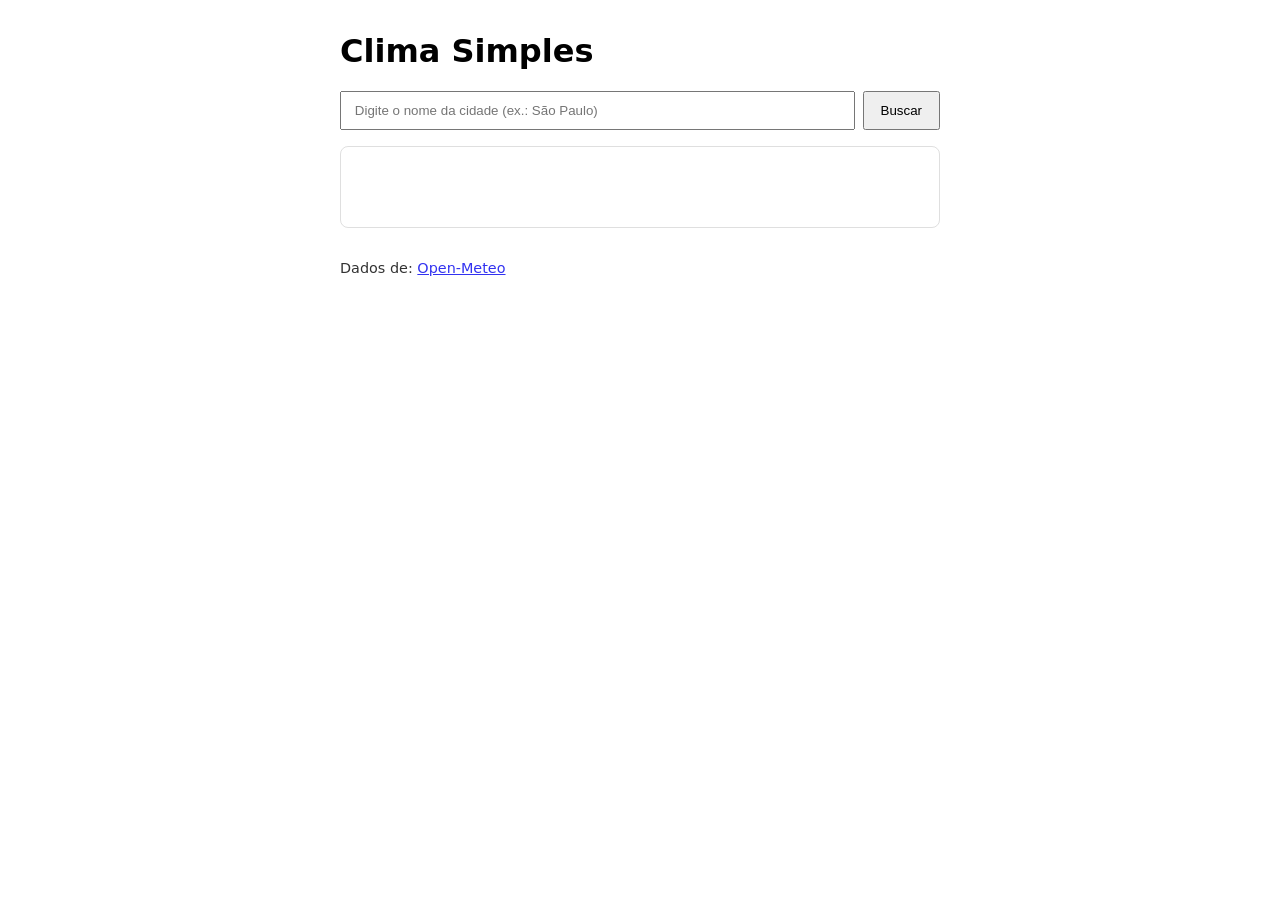
==== index.html @ a4b9ea8a "Primeiros passos" ====
<!DOCTYPE html>
<html lang="pt-BR">
<head>
  <meta charset="UTF-8" />
  <meta name="viewport" content="width=device-width, initial-scale=1.0" />
  <title>Clima Simples</title>
  <style>
    :root { color-scheme: light dark; }
    body { font-family: system-ui, -apple-system, Segoe UI, Roboto, Helvetica, Arial, sans-serif; margin: 2rem; }
    .container { max-width: 600px; margin: 0 auto; }
    form { display: flex; gap: .5rem; margin-bottom: 1rem; }
    input[type="text"] { flex: 1; padding: .6rem .8rem; }
    button { padding: .6rem 1rem; cursor: pointer; }
    .result { padding: 1rem; border: 1px solid #8884; border-radius: .5rem; min-height: 3rem; }
    .error { color: #b00020; }
    footer { margin-top: 2rem; font-size: .9rem; opacity: .8; }
  </style>
</head>
<body>
  <div class="container">
    <h1>Clima Simples</h1>
    <form id="weather-form">
      <input id="city-input" type="text" placeholder="Digite o nome da cidade (ex.: São Paulo)" required />
      <button type="submit">Buscar</button>
    </form>

    <div id="status" aria-live="polite"></div>
    <div id="result" class="result"></div>

    <footer>
      Dados de: <a href="https://open-meteo.com/" target="_blank" rel="noreferrer noopener">Open-Meteo</a>
    </footer>
  </div>

  <script src="./assets/js/app.js"></script>
</body>
</html>
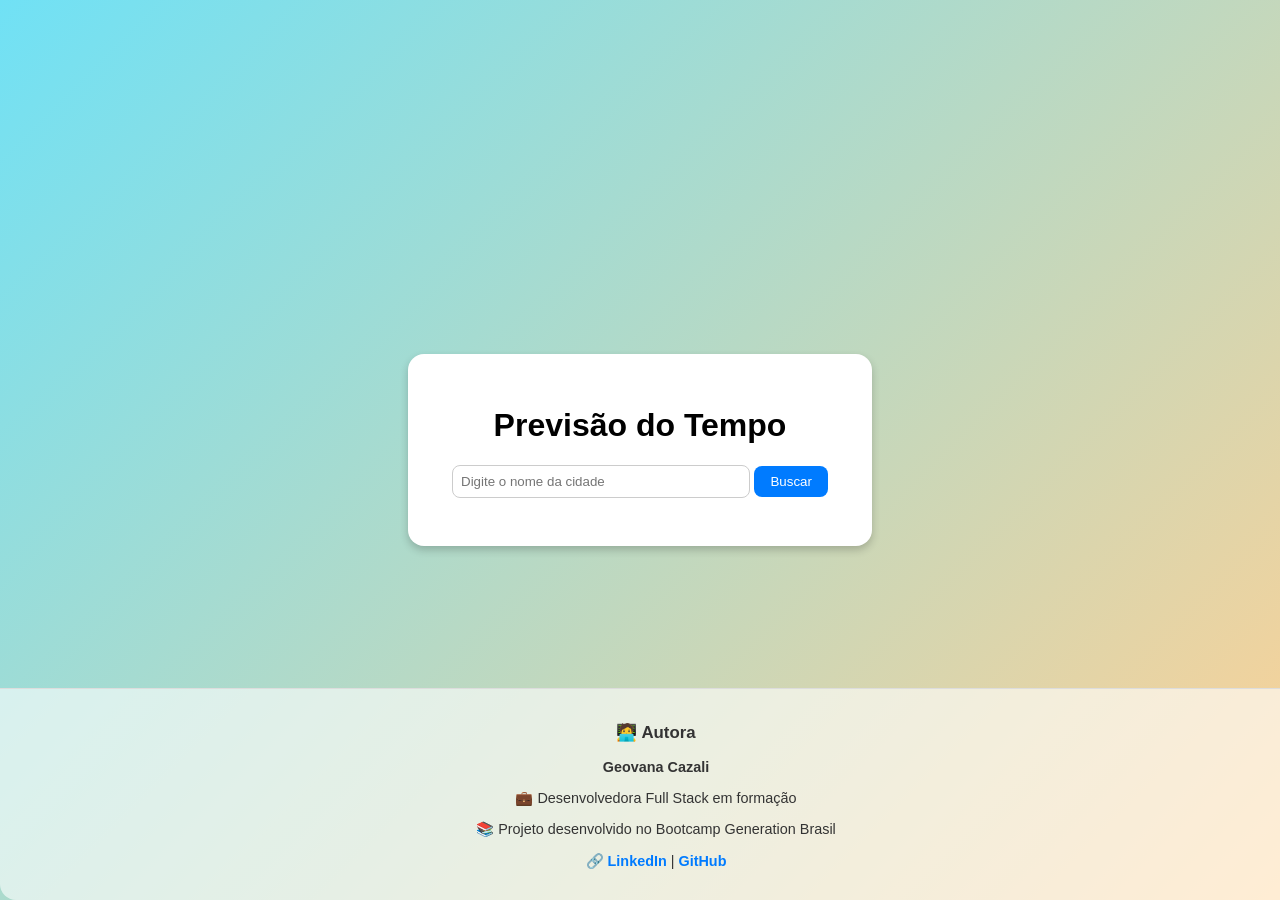
==== commit 8e9c2a87: ":sparkles: Correções e alterações" ====
--- a/index.html
+++ b/index.html
@@ -1,37 +1,43 @@
+<!-- Arquivo principal, contém o layout e os links para CSS e JS. -->
+
 <!DOCTYPE html>
-<html lang="pt-BR">
+<html lang="pt-br">
 <head>
-  <meta charset="UTF-8" />
-  <meta name="viewport" content="width=device-width, initial-scale=1.0" />
-  <title>Clima Simples</title>
-  <style>
-    :root { color-scheme: light dark; }
-    body { font-family: system-ui, -apple-system, Segoe UI, Roboto, Helvetica, Arial, sans-serif; margin: 2rem; }
-    .container { max-width: 600px; margin: 0 auto; }
-    form { display: flex; gap: .5rem; margin-bottom: 1rem; }
-    input[type="text"] { flex: 1; padding: .6rem .8rem; }
-    button { padding: .6rem 1rem; cursor: pointer; }
-    .result { padding: 1rem; border: 1px solid #8884; border-radius: .5rem; min-height: 3rem; }
-    .error { color: #b00020; }
-    footer { margin-top: 2rem; font-size: .9rem; opacity: .8; }
-  </style>
+  <meta charset="UTF-8">
+  <meta name="viewport" content="width=device-width, initial-scale=1.0">
+  <title>App do Clima</title>
+  <link rel="stylesheet" href="./assets/css/style.css">
 </head>
 <body>
-  <div class="container">
-    <h1>Clima Simples</h1>
+  <main class="container">
+    <h1>Previsão do Tempo</h1>
+
     <form id="weather-form">
-      <input id="city-input" type="text" placeholder="Digite o nome da cidade (ex.: São Paulo)" required />
+      <input type="text" id="city-input" placeholder="Digite o nome da cidade" required>
       <button type="submit">Buscar</button>
     </form>
 
-    <div id="status" aria-live="polite"></div>
-    <div id="result" class="result"></div>
+    <section id="weather-result" class="hidden">
+      <h2 id="city-name"></h2>
+      <p id="temperature"></p>
+      <p id="description"></p>
+    </section>
 
-    <footer>
-      Dados de: <a href="https://open-meteo.com/" target="_blank" rel="noreferrer noopener">Open-Meteo</a>
-    </footer>
-  </div>
+    <p id="error-message" class="error"></p>
+  </main>
 
-  <script src="./assets/js/app.js"></script>
+  <script type="module" src="./assets/js/main.js"></script>
+  <!-- Rodapé / Autor -->
+  <footer class="author">
+    <h3>🧑‍💻 Autora</h3>
+    <p><strong>Geovana Cazali</strong></p>
+    <p>💼 Desenvolvedora Full Stack em formação</p>
+    <p>📚 Projeto desenvolvido no Bootcamp Generation Brasil</p>
+    <p>
+      🔗 
+      <a href="https://www.linkedin.com/in/geovana-cazali/" target="_blank">LinkedIn</a> | 
+      <a href="https://github.com/sgeo21" target="_blank">GitHub</a>
+    </p>
+  </footer>
 </body>
 </html>
--- a/assets/css/style.css
+++ b/assets/css/style.css
@@ -0,0 +1,78 @@
+/* Estilos básicos, amigáveis e responsivos. */
+
+body {
+  font-family: Arial, sans-serif;
+  background: linear-gradient(135deg, #70e1f5, #ffd194);
+  min-height: 100vh;
+  display: flex;
+  align-items: center;
+  justify-content: center;
+  margin: 0;
+}
+
+.container {
+  background: white;
+  padding: 2rem;
+  border-radius: 1rem;
+  box-shadow: 0 4px 8px rgba(0,0,0,0.2);
+  width: 90%;
+  max-width: 400px;
+  text-align: center;
+}
+
+input {
+  padding: 0.5rem;
+  width: 70%;
+  border: 1px solid #ccc;
+  border-radius: 0.5rem;
+}
+
+button {
+  padding: 0.5rem 1rem;
+  border: none;
+  background-color: #007bff;
+  color: white;
+  border-radius: 0.5rem;
+  cursor: pointer;
+}
+
+button:hover {
+  background-color: #0056b3;
+}
+
+.hidden {
+  display: none;
+}
+
+.error {
+  color: red;
+  margin-top: 1rem;
+}
+
+
+footer.author {
+  margin-top: 2rem;
+  padding: 1rem;
+  text-align: center;
+  font-size: 0.9rem;
+  color: #333;
+  border-top: 1px solid #ddd;
+  background-color: rgba(255, 255, 255, 0.6);
+  border-radius: 0 0 1rem 1rem;
+}
+
+footer.author a {
+  color: #007bff;
+  text-decoration: none;
+  font-weight: bold;
+}
+
+footer.author a:hover {
+  text-decoration: underline;
+}
+footer.author {
+  position: fixed;
+  bottom: 0;
+  left: 0;
+  width: 100%;
+}
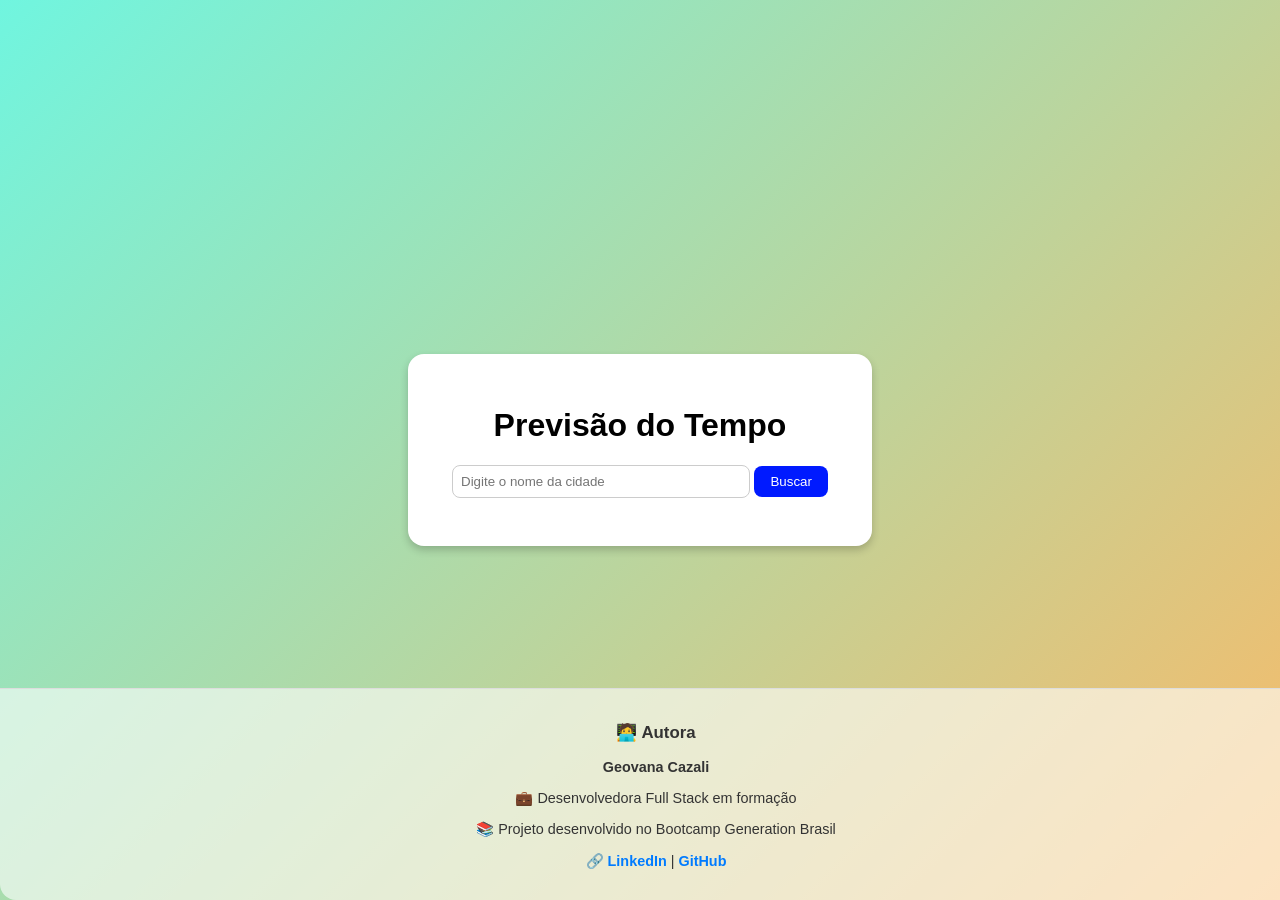
==== commit 61380008: ":sparkles: implementação da funcionalidade de exibição de emoji de acordo com a temperatura." ====
--- a/index.html
+++ b/index.html
@@ -1,4 +1,14 @@
-<!-- Arquivo principal, contém o layout e os links para CSS e JS. -->
+<!-- index.html
+  ===========
+
+  Página principal do aplicativo de previsão do tempo.
+  Estrutura básica do layout, links para os arquivos CSS e JavaScript,
+  e componentes principais de interação com o usuário.
+
+  Autor: Geovana Cazali
+  Projeto: App do Clima
+  Bootcamp: Generation Brasil
+-->
 
 <!DOCTYPE html>
 <html lang="pt-br">
@@ -6,28 +16,34 @@
   <meta charset="UTF-8">
   <meta name="viewport" content="width=device-width, initial-scale=1.0">
   <title>App do Clima</title>
+    <!-- Estilos principais -->
   <link rel="stylesheet" href="./assets/css/style.css">
 </head>
 <body>
   <main class="container">
+    <!-- Título principal da aplicação -->
     <h1>Previsão do Tempo</h1>
 
+    <!-- Formulário de busca de cidade -->
     <form id="weather-form">
       <input type="text" id="city-input" placeholder="Digite o nome da cidade" required>
       <button type="submit">Buscar</button>
     </form>
 
+    <!-- Seção de resultados da previsão -->
     <section id="weather-result" class="hidden">
       <h2 id="city-name"></h2>
+      <!-- Ícone será adicionado aqui dinamicamente -->
       <p id="temperature"></p>
       <p id="description"></p>
     </section>
 
+    <!-- Mensagens de erro exibidas ao usuário -->
     <p id="error-message" class="error"></p>
   </main>
 
   <script type="module" src="./assets/js/main.js"></script>
-  <!-- Rodapé / Autor -->
+   <!-- Rodapé com informações da autora -->
   <footer class="author">
     <h3>🧑‍💻 Autora</h3>
     <p><strong>Geovana Cazali</strong></p>
--- a/assets/css/style.css
+++ b/assets/css/style.css
@@ -1,55 +1,65 @@
-/* Estilos básicos, amigáveis e responsivos. */
+/* 
+  style.css
+  ==========
+  Define os estilos principais da aplicação de previsão do tempo.
+  O layout é simples, centralizado e responsivo, com foco em legibilidade e leveza visual.
 
+  Autor: Geovana Cazali
+  Projeto: App do Clima
+  Bootcamp: Generation Brasil
+*/
+
+/* === Estilo base da página === */
 body {
-  font-family: Arial, sans-serif;
-  background: linear-gradient(135deg, #70e1f5, #ffd194);
-  min-height: 100vh;
-  display: flex;
+  font-family: Arial, sans-serif;   /* Fonte simples e de fácil leitura */
+  background: linear-gradient(135deg, #70f5df, #f8b256e5);  /* Gradiente suave para efeito visual agradável */
+  min-height: 100vh;    /* Ocupa toda a altura da tela */
+  display: flex;        /* Centraliza conteúdo na tela */
   align-items: center;
-  justify-content: center;
-  margin: 0;
+  justify-content: center;    
+  margin: 0;      /* Remove espaçamento padrão */
 }
-
+/* === Container principal === */
 .container {
   background: white;
   padding: 2rem;
-  border-radius: 1rem;
-  box-shadow: 0 4px 8px rgba(0,0,0,0.2);
+  border-radius: 1rem;    /* Bordas arredondadas suaves */
+  box-shadow: 0 4px 8px rgba(0,0,0,0.2);    /* Sombra leve para destaque */
   width: 90%;
-  max-width: 400px;
+  max-width: 400px;   /* Largura máxima para boa leitura */
   text-align: center;
 }
-
+/* === Campos de entrada === */
 input {
   padding: 0.5rem;
   width: 70%;
   border: 1px solid #ccc;
   border-radius: 0.5rem;
 }
-
+/* === Botão principal === */
 button {
   padding: 0.5rem 1rem;
   border: none;
-  background-color: #007bff;
+  background-color: #001aff;
   color: white;
   border-radius: 0.5rem;
   cursor: pointer;
 }
-
+/* Efeito hover no botão */
 button:hover {
-  background-color: #0056b3;
+  background-color: #001aff;
 }
-
+/* === Classes utilitárias === */
 .hidden {
-  display: none;
+  display: none;                /* Oculta elementos dinamicamente */
 }
 
 .error {
   color: red;
-  margin-top: 1rem;
+  margin-top: 1rem;            /* Exibe mensagens de erro em destaque */
 }
 
-
+/* === Rodapé === */
 footer.author {
   margin-top: 2rem;
   padding: 1rem;
@@ -60,7 +70,7 @@
   background-color: rgba(255, 255, 255, 0.6);
   border-radius: 0 0 1rem 1rem;
 }
-
+/* Links do rodapé */
 footer.author a {
   color: #007bff;
   text-decoration: none;
@@ -70,9 +80,16 @@
 footer.author a:hover {
   text-decoration: underline;
 }
+
+/* Posição fixa do rodapé no fim da tela */
 footer.author {
   position: fixed;
   bottom: 0;
   left: 0;
   width: 100%;
+}
+/* icone de exibição da temperatura */
+.weather-icon {
+  font-size: 3rem;
+  margin: 0.5rem 0;
 }
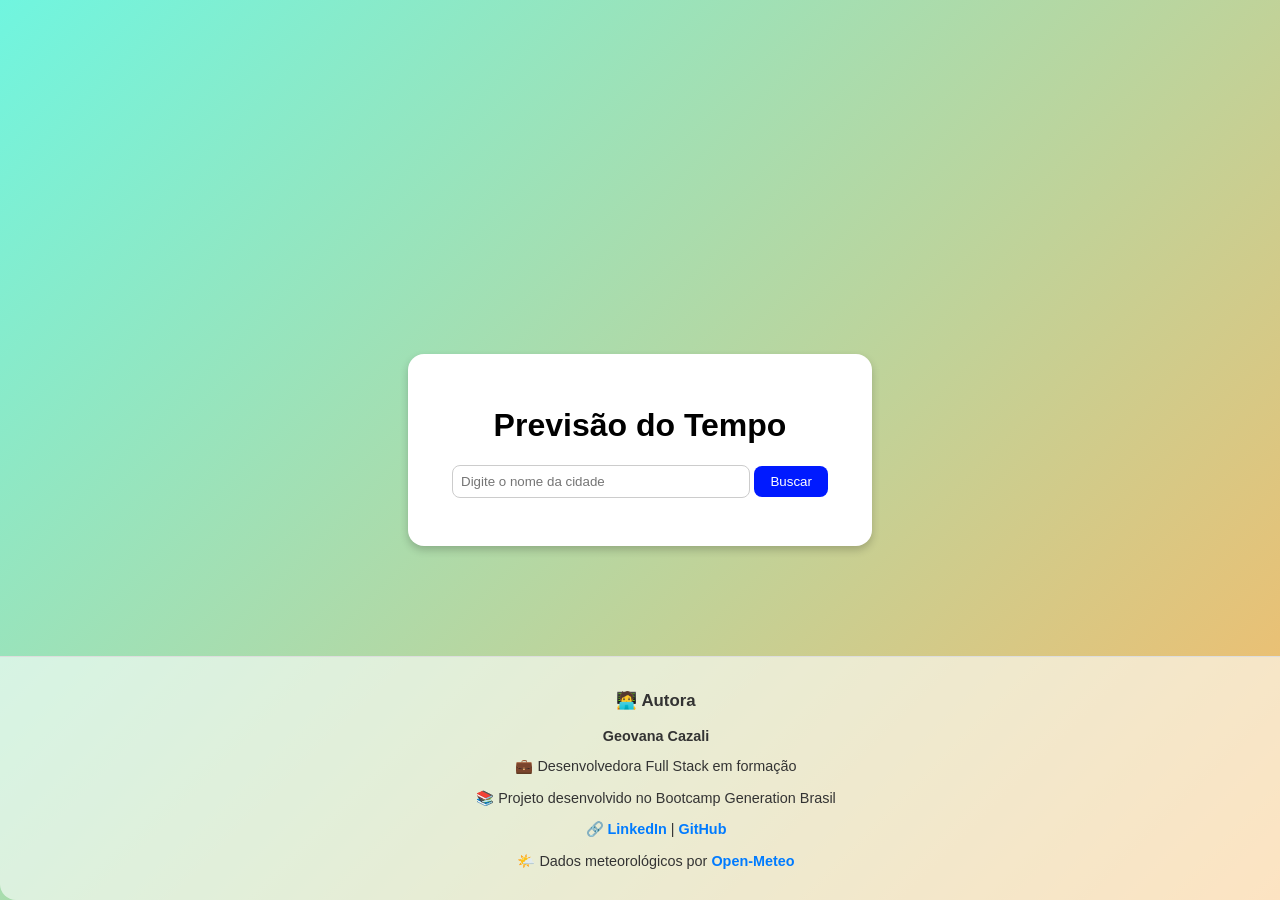
==== commit 0e5dc0a2: ":sparkles: Inclusão de referenciamento de API open-meteo na index." ====
--- a/index.html
+++ b/index.html
@@ -52,8 +52,8 @@
     <p>
       🔗 
       <a href="https://www.linkedin.com/in/geovana-cazali/" target="_blank">LinkedIn</a> | 
-      <a href="https://github.com/sgeo21" target="_blank">GitHub</a>
-    </p>
+      <a href="https://github.com/sgeo21" target="_blank">GitHub</a></p>
+      <p>🌤️ Dados meteorológicos por <a href="https://open-meteo.com/" target="_blank">Open-Meteo</a></p>
   </footer>
 </body>
 </html>
